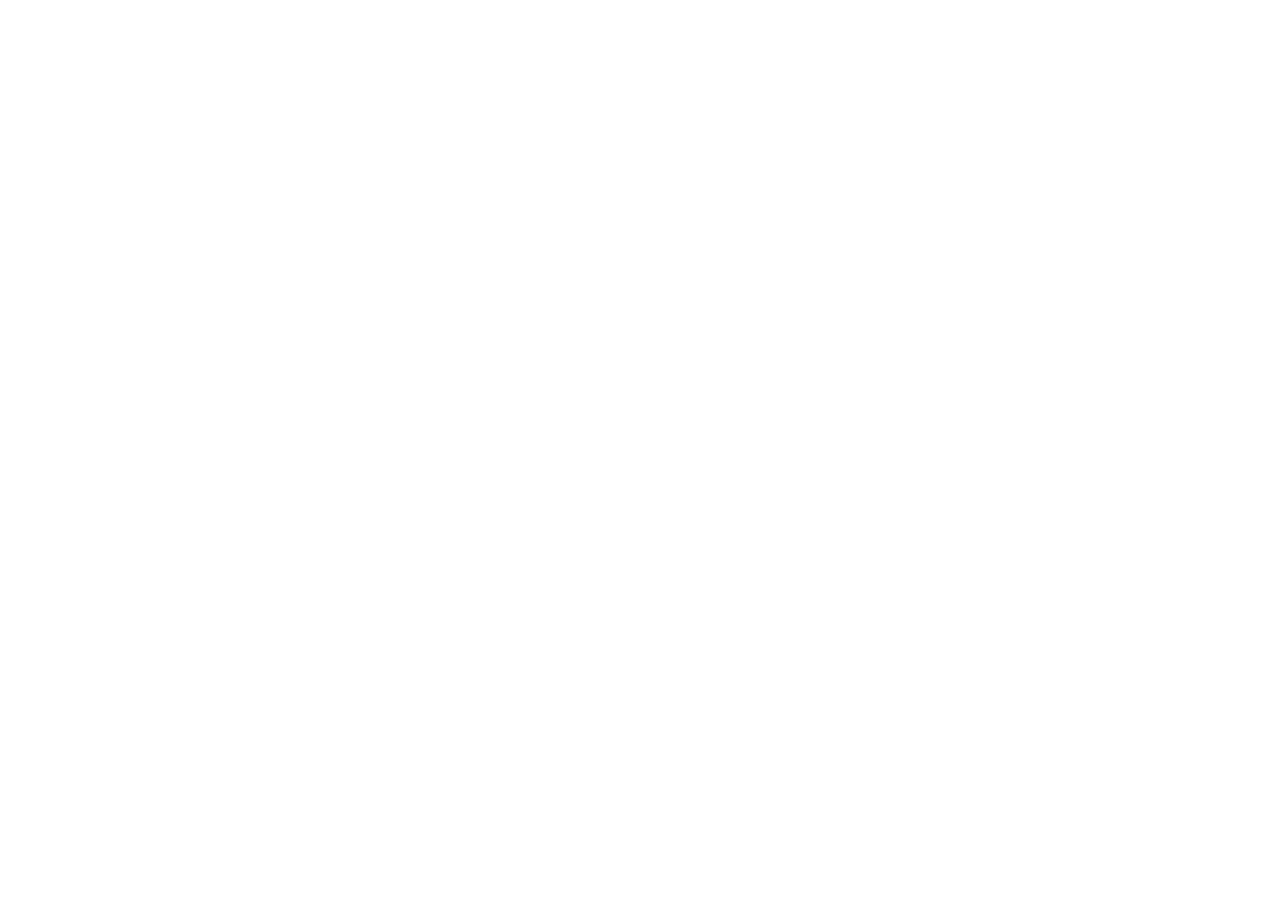
==== index.html @ b039812c "add basic files" ====
<!DOCTYPE html>
<html lang="en">
<head>
    <meta charset="UTF-8">
    <meta name="viewport" content="width=device-width, initial-scale=1.0">
    <title>Music Store</title>
    <script src="script.js" defer></script>
</head>
<body>
    
</body>
</html>
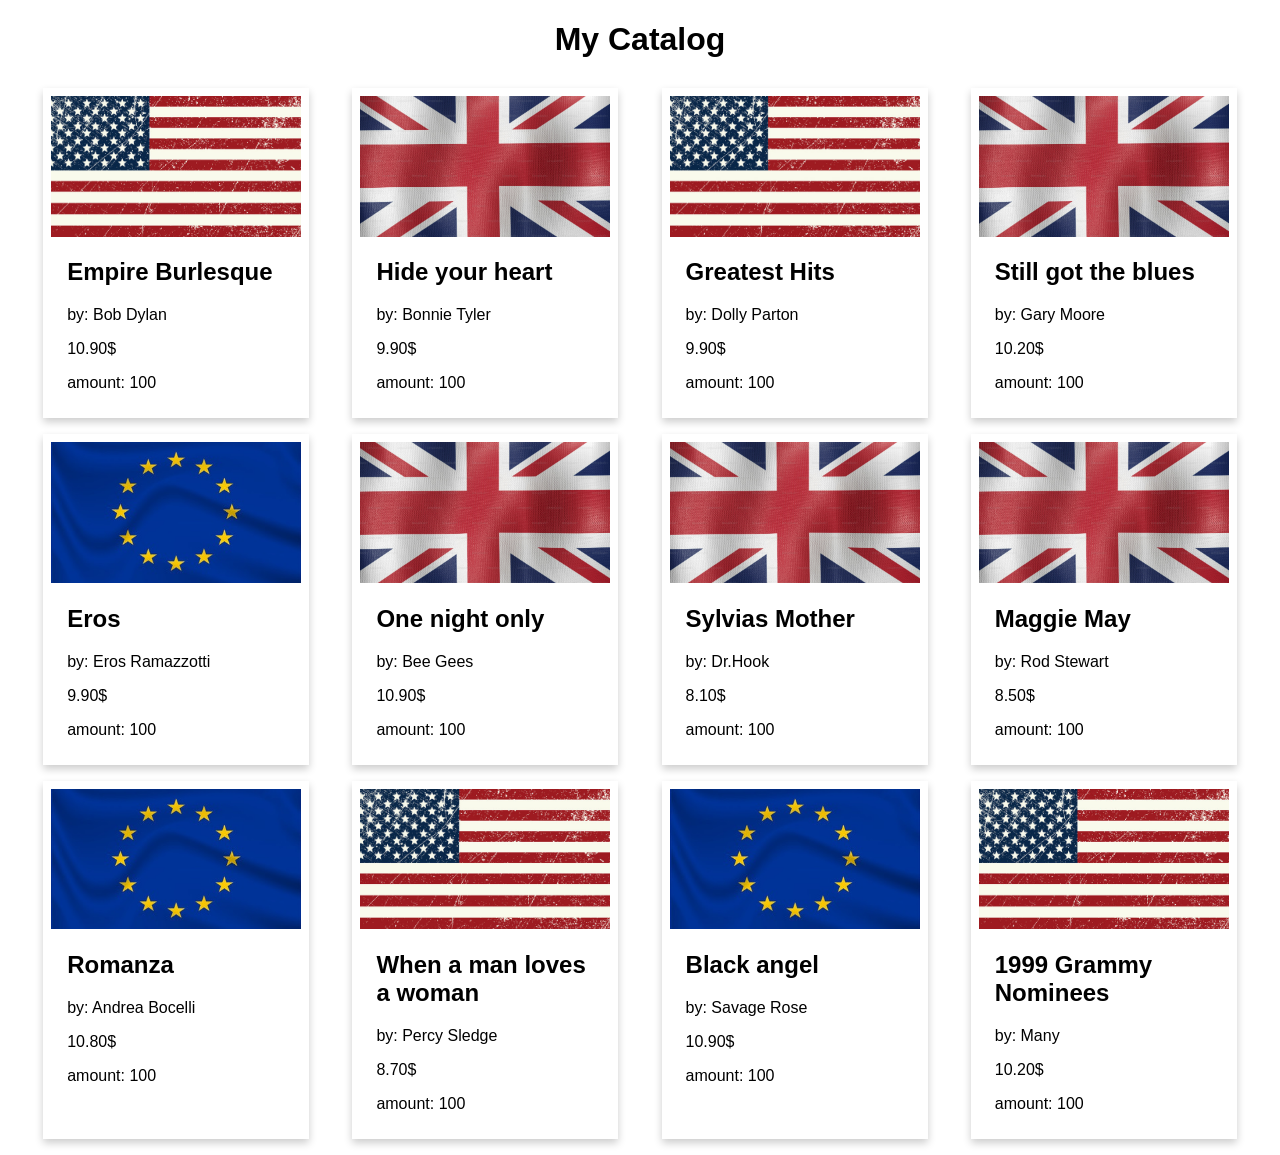
==== commit 3344fe28: "add catalog with 2 scripts in html" ====
--- a/index.html
+++ b/index.html
@@ -1,12 +1,19 @@
-<!DOCTYPE html>
+<!doctype html>
 <html lang="en">
-<head>
-    <meta charset="UTF-8">
-    <meta name="viewport" content="width=device-width, initial-scale=1.0">
-    <title>Music Store</title>
-    <script src="script.js" defer></script>
-</head>
-<body>
-    
-</body>
-</html>+	<head>
+		<meta charset="UTF-8" />
+		<meta name="viewport" content="width=device-width, initial-scale=1.0" />
+		<title>Music Store</title>
+		<link rel="stylesheet" href="style.css" />
+
+		<!-- ניתן לקשר את שני הסקריפטים בסדר זה -->
+		<!-- ולגשת לנתוני הקובץ הראשון מתוך הקובץ השני -->
+		<!-- אבל זה לא נח - כי צריך להקפיד על הסדר -->
+		<script src="scripts/db.js" defer></script>
+		<script src="scripts/main.js" defer></script>
+	</head>
+	<body>
+		<h1>My Catalog</h1>
+		<div id="catalog-container"></div>
+	</body>
+</html>
--- a/style.css
+++ b/style.css
@@ -0,0 +1,67 @@
+body {
+	font-family: Verdana, Geneva, Tahoma, sans-serif;
+}
+
+h1 {
+	text-align: center;
+}
+
+#catalog-container {
+	display: flex;
+	flex-wrap: wrap;
+	justify-content: space-evenly;
+}
+
+.card {
+	/* Add shadows to create the "card" effect */
+	box-shadow: 0 4px 8px 0 rgba(0, 0, 0, 0.2);
+	transition: 0.3s;
+	width: 250px;
+	margin: 8px;
+	padding: 8px;
+	display: flex;
+	flex-direction: column;
+}
+
+/* On mouse-over, add a deeper shadow */
+.card:hover {
+	box-shadow: 0 8px 16px 0 rgba(0, 0, 0, 0.2);
+}
+
+img {
+	width: 100%;
+	aspect-ratio: 16 / 9;
+	object-fit: cover;
+}
+
+/* Add some padding inside the card container */
+.container {
+	padding: 2px 16px;
+	flex: 1;
+}
+
+button {
+	border: 2px solid black;
+	background-color: white;
+	color: black;
+	padding: 14px 28px;
+	font-size: 16px;
+	cursor: pointer;
+	border-color: #04aa6d;
+	color: green;
+}
+
+button:hover {
+	background-color: #04aa6d;
+	color: white;
+}
+
+button:disabled {
+	background-color: gainsboro;
+}
+
+button:disabled:hover {
+	background-color: gainsboro;
+	color: #333;
+	cursor: no-drop;
+}
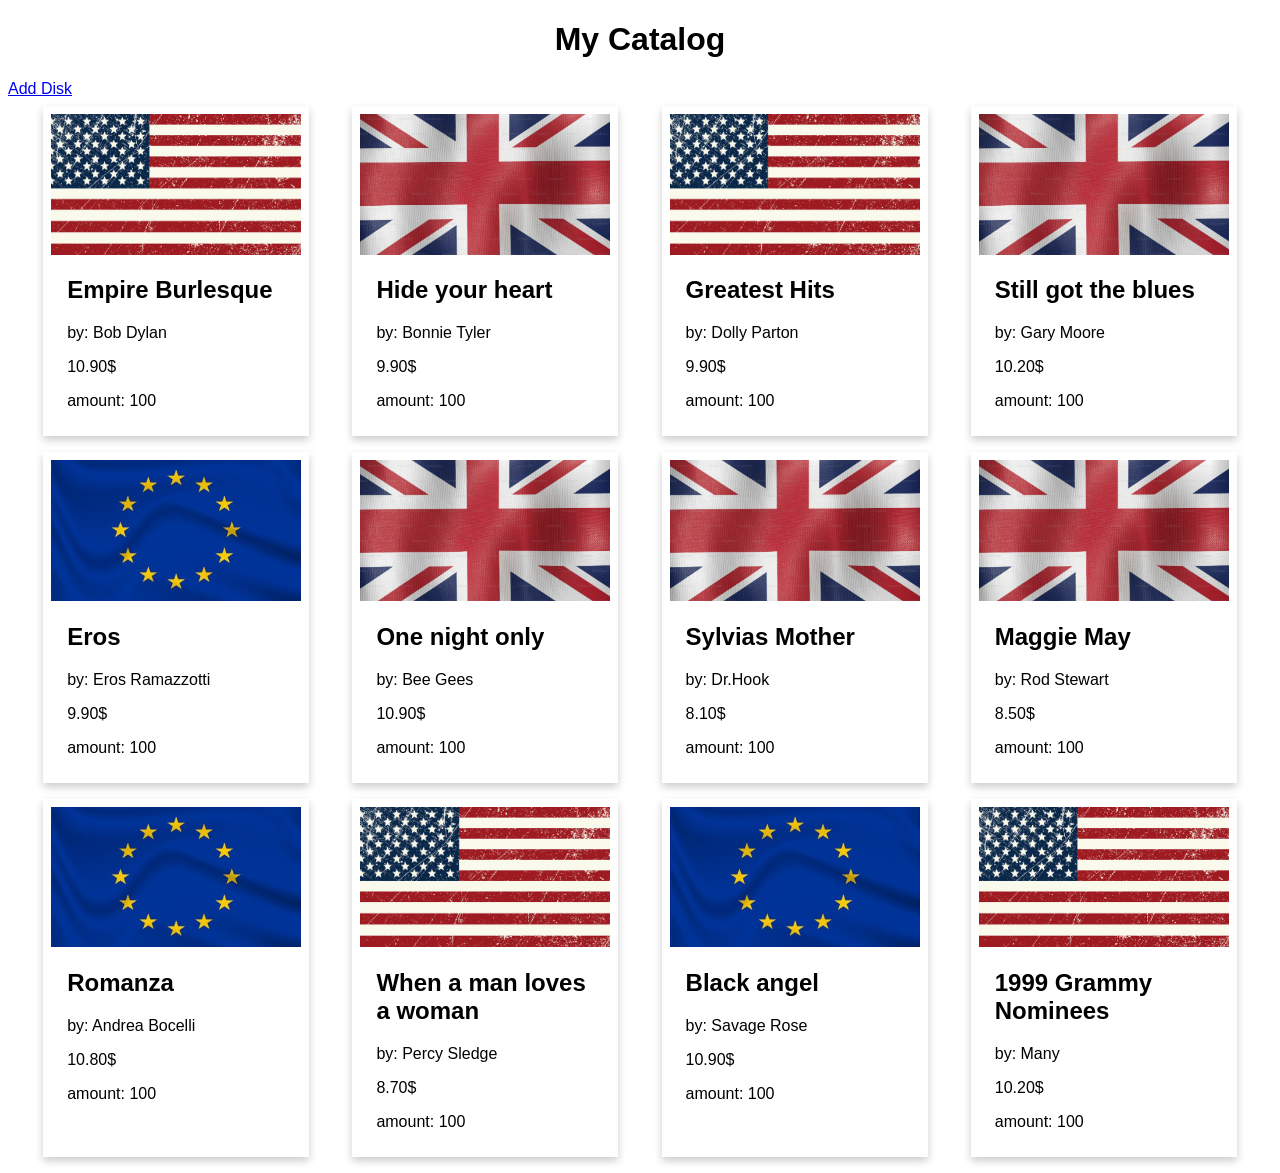
==== commit 155f922d: "add form for new disk" ====
--- a/index.html
+++ b/index.html
@@ -4,16 +4,20 @@
 		<meta charset="UTF-8" />
 		<meta name="viewport" content="width=device-width, initial-scale=1.0" />
 		<title>Music Store</title>
-		<link rel="stylesheet" href="style.css" />
+		<link rel="stylesheet" href="styles/style.css" />
 
 		<!-- ניתן לקשר את שני הסקריפטים בסדר זה -->
 		<!-- ולגשת לנתוני הקובץ הראשון מתוך הקובץ השני -->
 		<!-- אבל זה לא נח - כי צריך להקפיד על הסדר -->
-		<script src="scripts/db.js" defer></script>
-		<script src="scripts/main.js" defer></script>
+		<!-- <script src="scripts/db.js" defer></script>
+		<script src="scripts/main.js" defer></script> -->
+
+        <!-- 1. נקשר את הסקריפט הראשי מסוג מודול -->
+        <script type="module" src="scripts/main.js"></script>
 	</head>
 	<body>
 		<h1>My Catalog</h1>
+        <a href="add-disk.html">Add Disk</a>
 		<div id="catalog-container"></div>
 	</body>
 </html>
--- a/styles/style.css
+++ b/styles/style.css
@@ -0,0 +1,67 @@
+body {
+	font-family: Verdana, Geneva, Tahoma, sans-serif;
+}
+
+h1 {
+	text-align: center;
+}
+
+#catalog-container {
+	display: flex;
+	flex-wrap: wrap;
+	justify-content: space-evenly;
+}
+
+.card {
+	/* Add shadows to create the "card" effect */
+	box-shadow: 0 4px 8px 0 rgba(0, 0, 0, 0.2);
+	transition: 0.3s;
+	width: 250px;
+	margin: 8px;
+	padding: 8px;
+	display: flex;
+	flex-direction: column;
+}
+
+/* On mouse-over, add a deeper shadow */
+.card:hover {
+	box-shadow: 0 8px 16px 0 rgba(0, 0, 0, 0.2);
+}
+
+img {
+	width: 100%;
+	aspect-ratio: 16 / 9;
+	object-fit: cover;
+}
+
+/* Add some padding inside the card container */
+.container {
+	padding: 2px 16px;
+	flex: 1;
+}
+
+button {
+	border: 2px solid black;
+	background-color: white;
+	color: black;
+	padding: 14px 28px;
+	font-size: 16px;
+	cursor: pointer;
+	border-color: #04aa6d;
+	color: green;
+}
+
+button:hover {
+	background-color: #04aa6d;
+	color: white;
+}
+
+button:disabled {
+	background-color: gainsboro;
+}
+
+button:disabled:hover {
+	background-color: gainsboro;
+	color: #333;
+	cursor: no-drop;
+}
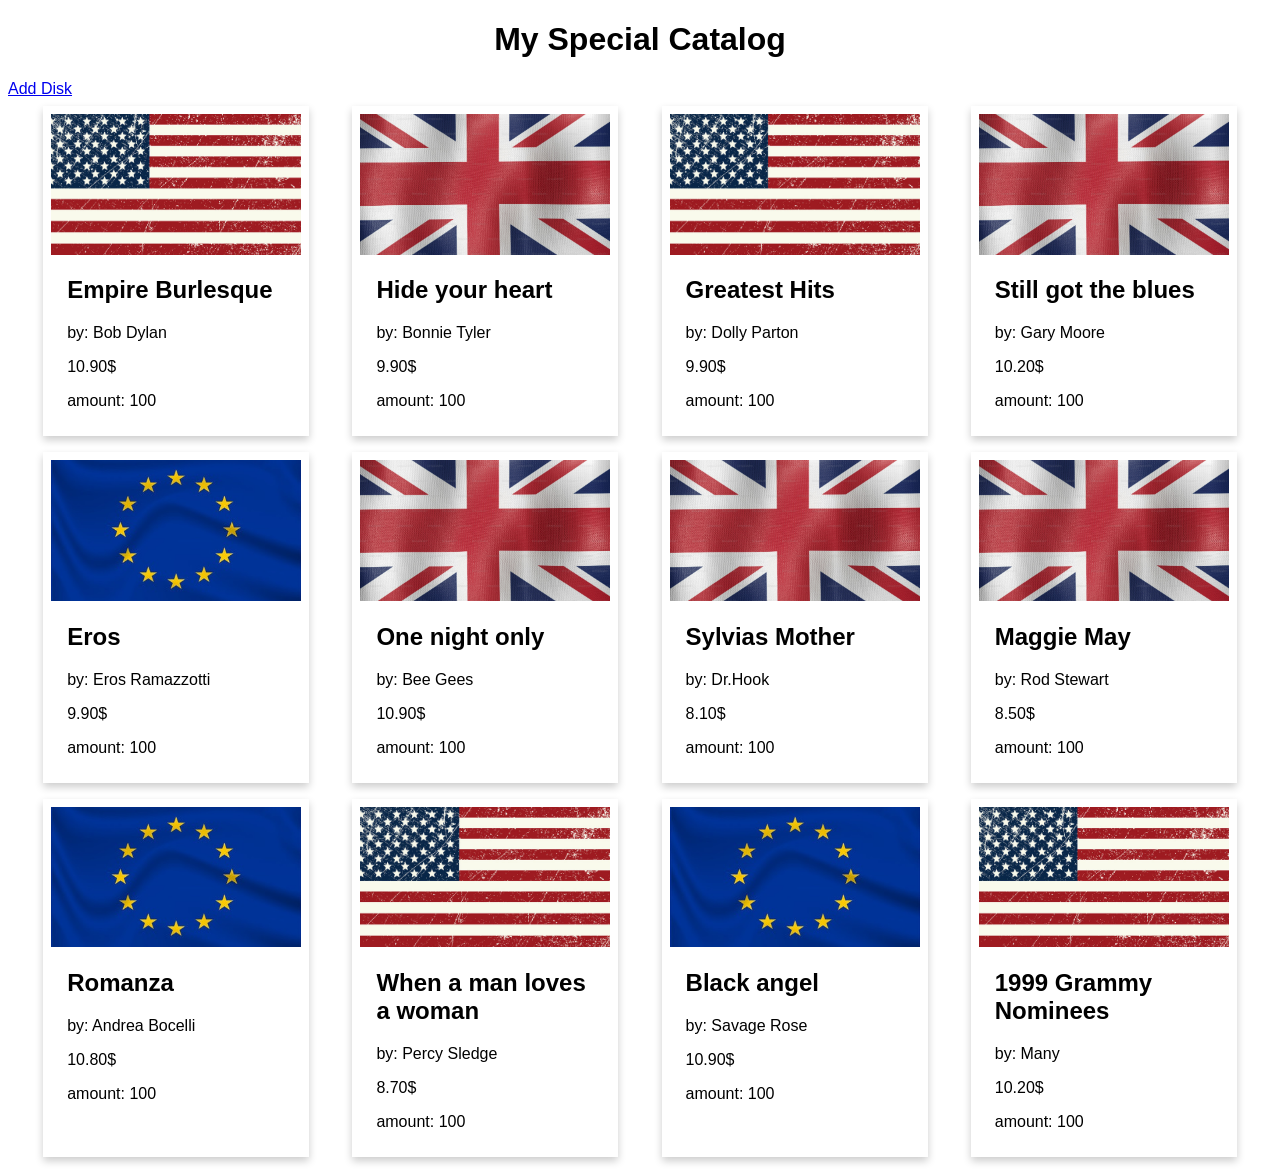
==== commit 04795a6c: "change index title" ====
--- a/index.html
+++ b/index.html
@@ -16,7 +16,7 @@
         <script type="module" src="scripts/main.js"></script>
 	</head>
 	<body>
-		<h1>My Catalog</h1>
+		<h1>My Special Catalog</h1>
         <a href="add-disk.html">Add Disk</a>
 		<div id="catalog-container"></div>
 	</body>
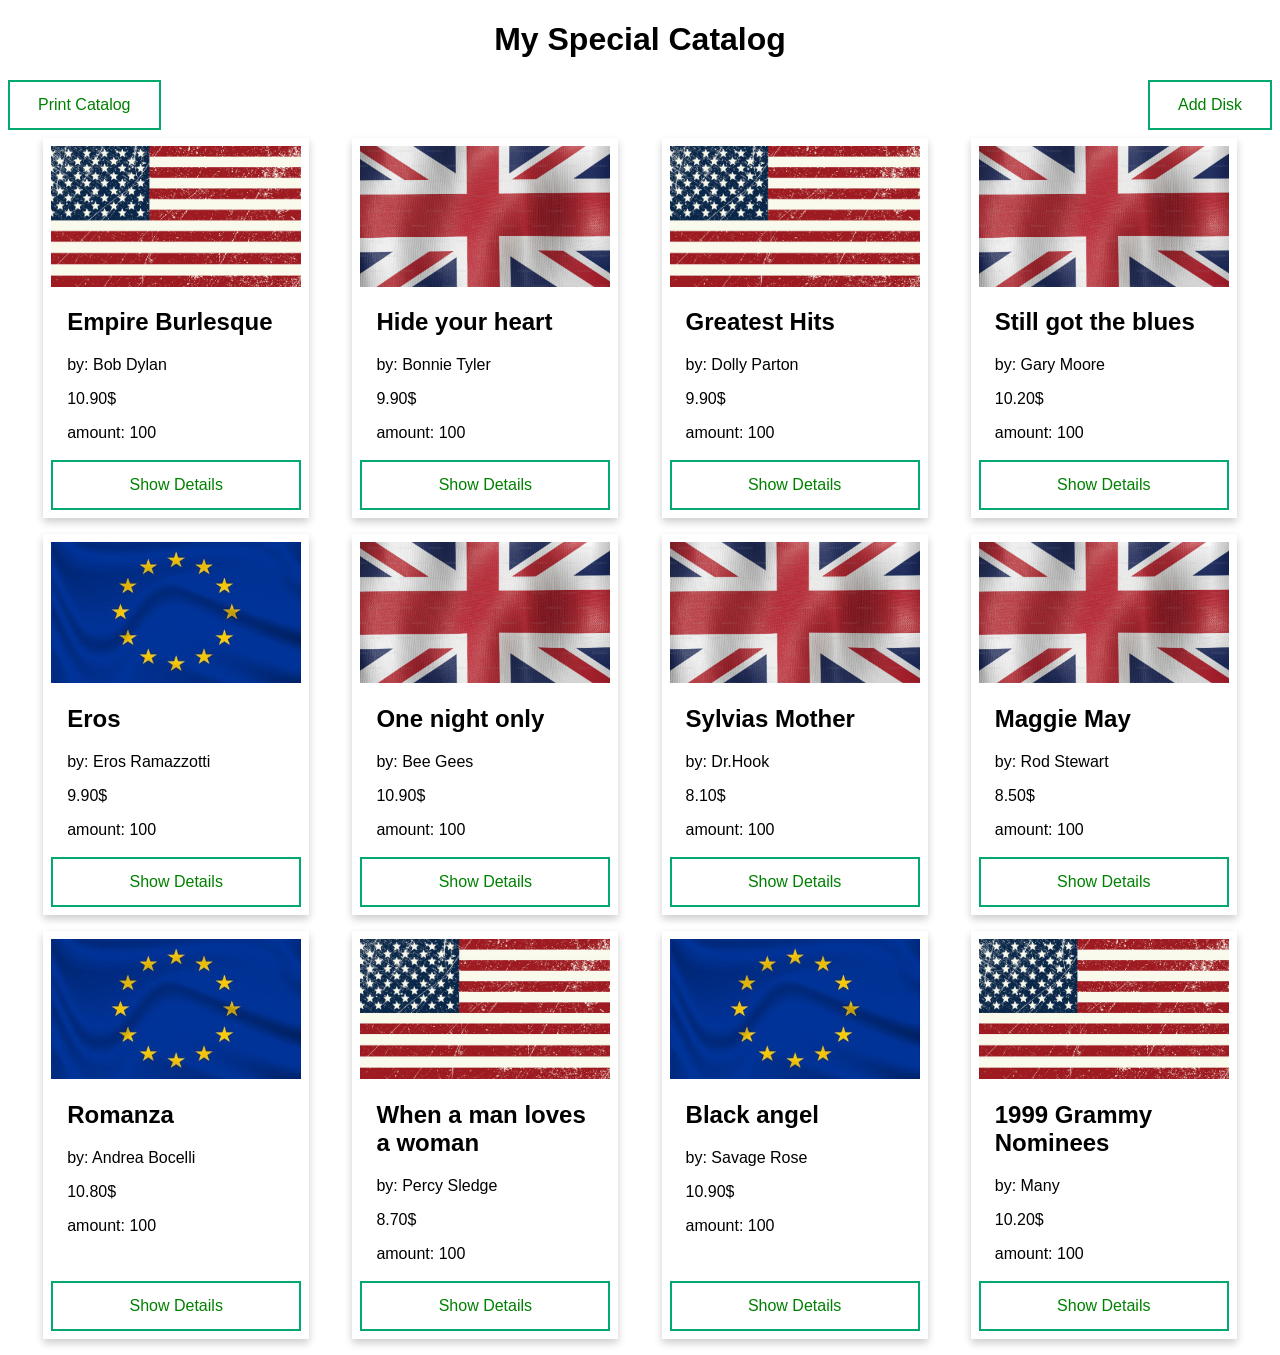
==== commit cadd2107: "save catalog management in local & add details page" ====
--- a/index.html
+++ b/index.html
@@ -12,12 +12,15 @@
 		<!-- <script src="scripts/db.js" defer></script>
 		<script src="scripts/main.js" defer></script> -->
 
-        <!-- 1. נקשר את הסקריפט הראשי מסוג מודול -->
-        <script type="module" src="scripts/main.js"></script>
+		<!-- 1. נקשר את הסקריפט הראשי מסוג מודול -->
+		<script type="module" src="scripts/main.js"></script>
 	</head>
 	<body>
 		<h1>My Special Catalog</h1>
-        <a href="add-disk.html">Add Disk</a>
+		<div class="flex-container">
+			<button id="print-catalog">Print Catalog</button>
+			<a class="button" href="add-disk.html">Add Disk</a>
+		</div>
 		<div id="catalog-container"></div>
 	</body>
 </html>
--- a/styles/style.css
+++ b/styles/style.css
@@ -40,7 +40,13 @@
 	flex: 1;
 }
 
-button {
+.flex-container {
+    display: flex;
+    justify-content: space-between;
+}
+
+button,
+.button {
 	border: 2px solid black;
 	background-color: white;
 	color: black;
@@ -49,19 +55,21 @@
 	cursor: pointer;
 	border-color: #04aa6d;
 	color: green;
+    text-decoration: none;
+    text-align: center;
+
+	&:hover {
+		background-color: #04aa6d;
+		color: white;
+	}
+
+	&:disabled {
+		background-color: gainsboro;
+
+		&:hover {
+			background-color: gainsboro;
+			color: #333;
+			cursor: no-drop;
+		}
+	}
 }
-
-button:hover {
-	background-color: #04aa6d;
-	color: white;
-}
-
-button:disabled {
-	background-color: gainsboro;
-}
-
-button:disabled:hover {
-	background-color: gainsboro;
-	color: #333;
-	cursor: no-drop;
-}
